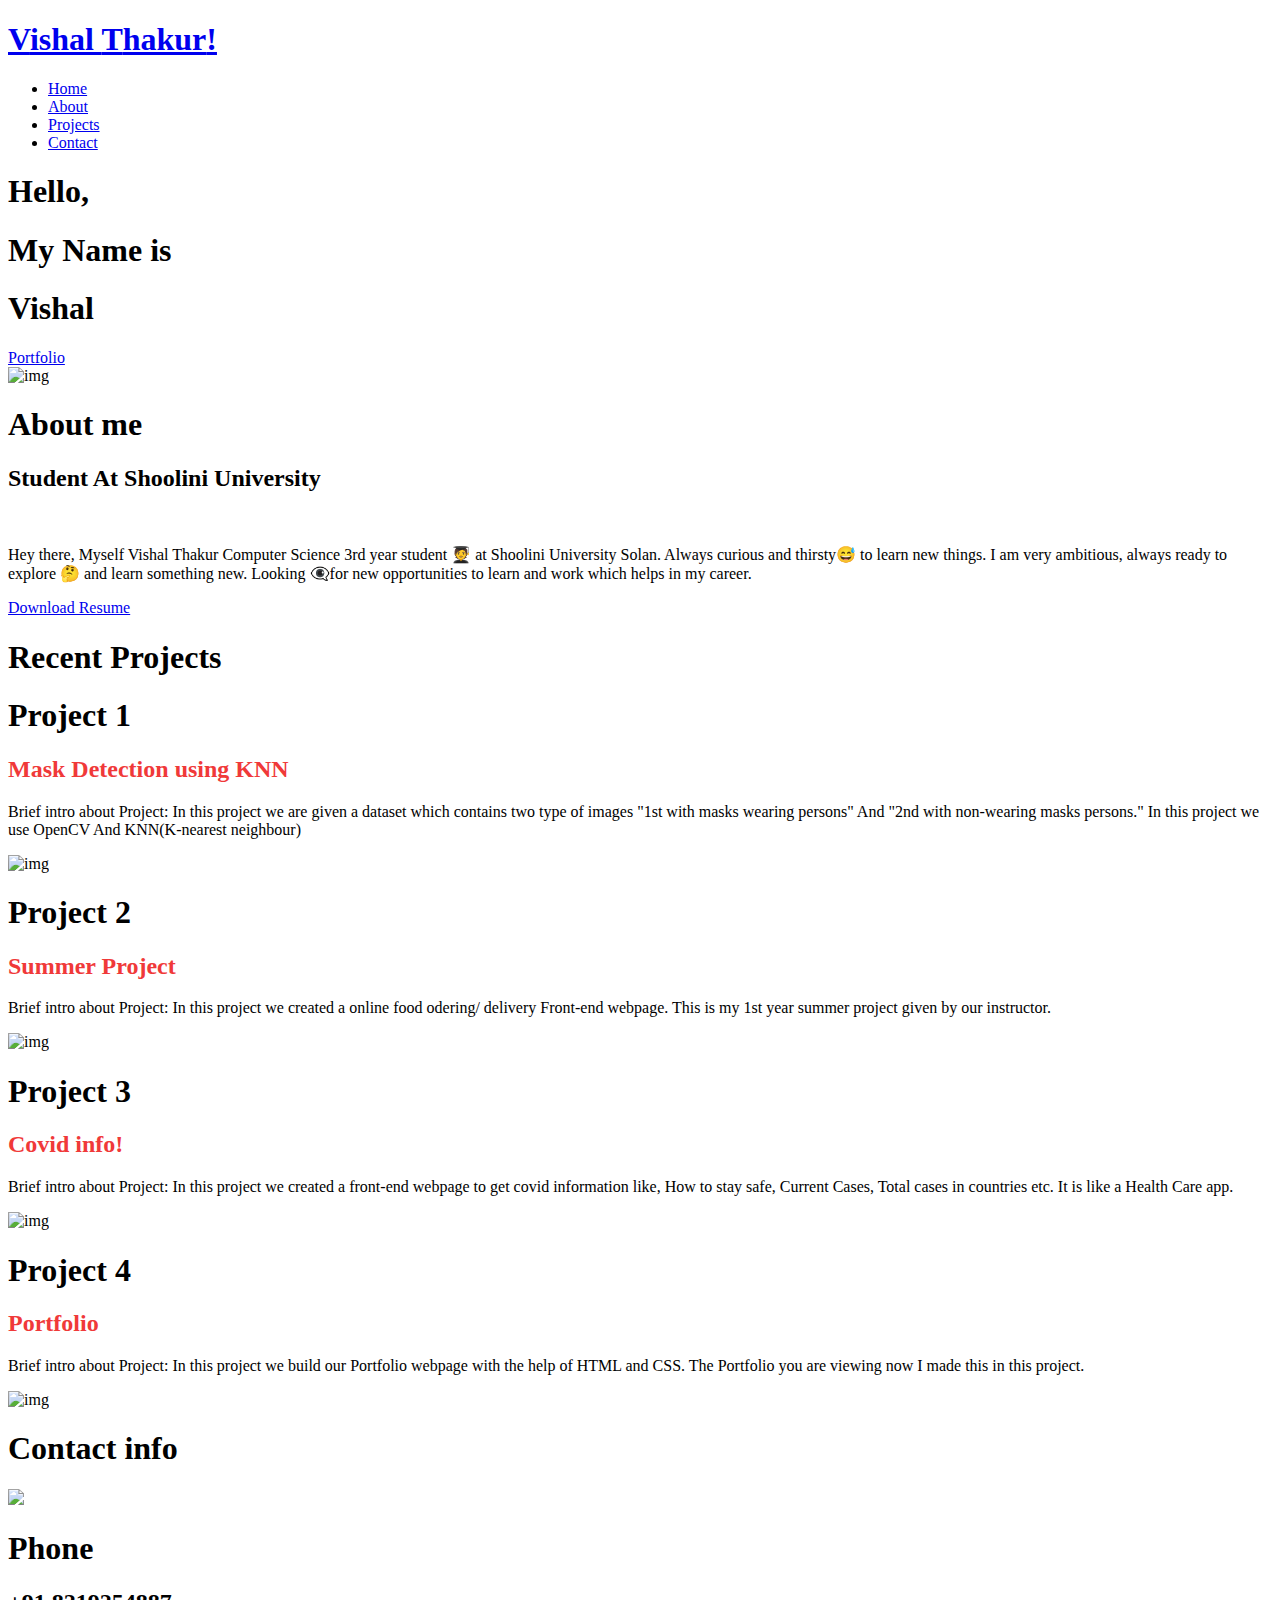
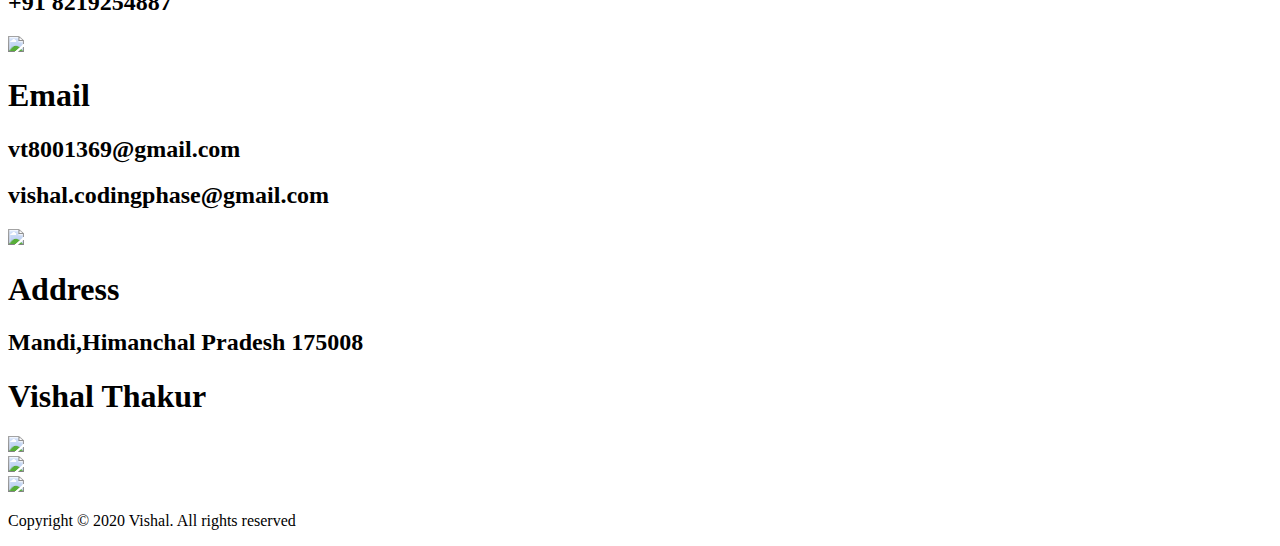
==== index.html @ 070b2b46 "Merge branch 'master' of https://github.com/Coding-Phase/vishalportfolio.github.io" ====
<!DOCTYPE html>
<html lang="en">

<head>
  <meta charset="UTF-8">
  <meta http-equiv="X-UA-Compatible" content="IE=edge">
  <meta name="viewport" content="width=device-width, initial-scale=1.0">
  <link rel="stylesheet" href="style.css">
  <link href="https://fonts.googleapis.com/css2?family=Ubuntu&display=swap" rel="stylesheet">
  <title>Vishal Thakur Portfolio</title>
</head>

<body>
  <!-- Header -->
  <section id="header">
    <div class="header container">
      <div class="nav-bar">
        <div class="brand">
          <a href="#hero">
            <h1><span>V</str></span>ishal <span>T</span>hakur<span>!</span></h1>
          </a>
        </div>
        <div class="nav-list">
          <div class="hamburger">
            <div class="bar"></div>
          </div>
          <ul>
            <li><a href="#hero" data-after="Home">Home</a></li>
            <li><a href="#about" data-after="About">About</a></li>
            <li><a href="#projects" data-after="Projects">Projects</a></li>
            <li><a href="#contact" data-after="Contact">Contact</a></li>
          </ul>
        </div>
      </div>
    </div>
  </section>
  <!-- End Header -->


  <!-- Hero Section  -->
  <section id="hero">
    <div class="hero container">
      <div>
        <h1>Hello, <span></span></h1>
        <h1>My Name is <span></span></h1>
        <h1>Vishal <span></span></h1>
        <a href="#projects" type="button" class="cta">Portfolio</a>
      </div>
    </div>
  </section>
  <!-- End Hero Section  -->






  <!-- About Section -->
  <section id="about">
    <div class="about container">
      <div class="col-left">
        <div class="about-img">
          <img src="./img/img2.png" alt="img">
        </div>
      </div>
      <div class="col-right">
        <h1 class="section-title">About <span>me</span></h1>
        <h2>Student At Shoolini University</h2> <br>
        <p>Hey there, Myself Vishal Thakur Computer Science 3rd year student 🧑‍🎓 at Shoolini University Solan.
          Always curious and thirsty😅 to learn new things. I am very ambitious, always ready to explore 🤔 and learn
          something new. Looking 👁‍🗨for new opportunities to learn and work which helps in my career.</p>
        <a href="https://drive.google.com/file/d/1RIa4-O0aVvFuxCuOr2UwtifvU2KrMNpk/view?usp=sharing"
          class="cta">Download Resume</a>
      </div>
    </div>
  </section>
  <!-- End About Section -->


  <!-- Projects Section -->
  <section id="projects">
    <div class="projects container">
      <div class="projects-header">
        <h1 class="section-title">Recent <span>Projects</span></h1>
      </div>
      <div class="all-projects">
        <div class="project-item">
          <div class="project-info">
            <h1>Project 1</h1>
            <h2 style="color: rgb(240, 57, 57);"> <b>Mask Detection using KNN </b> </h2>
            <p>Brief intro about Project: In this project we are given a dataset which contains two type of images "1st
              with masks wearing persons" And "2nd with non-wearing masks persons." In this project we use OpenCV
              And KNN(K-nearest neighbour)
            </p>
          </div>
          <div class="project-img">
            <img src="./img/img-1.png" alt="img">
          </div>
        </div>
        <div class="project-item">
          <div class="project-info">
            <h1>Project 2</h1>
            <h2 style="color: rgb(240, 57, 57);"> <b>Summer Project</b> </h2>
            <p>Brief intro about Project: In this project we created a online food odering/ delivery Front-end webpage.
              This is my 1st year summer project given by our instructor.</p>
          </div>
          <div class="project-img">
            <img src="./img/img-1.png" alt="img">
          </div>
        </div>
        <div class="project-item">
          <div class="project-info">
            <h1>Project 3</h1>
            <h2 style="color: rgb(240, 57, 57);"> <b> Covid info!</b></h2>
            <p>Brief intro about Project: In this project we created a front-end webpage to get covid information like,
              How to stay safe, Current Cases, Total cases in countries etc. It is like a Health Care app.</p>
          </div>
          <div class="project-img">
            <img src="./img/img-1.png" alt="img">
          </div>
        </div>
        <div class="project-item">
          <div class="project-info">
            <h1>Project 4</h1>
            <h2 style="color: rgb(240, 57, 57);"> <b> Portfolio</b></h2>
            <p>Brief intro about Project: In this project we build our Portfolio webpage with the help of HTML and CSS.
              The Portfolio you are viewing now I made this in this project.
            </p>
          </div>
          <div class="project-img">
            <img src="./img/img-1.png" alt="img">
          </div>
        </div>
        <!-- <div class="project-item">
          <div class="project-info">
            <h1>Project 5</h1>
            <h2 style="color: rgb(240, 57, 57);"> <b> Lorem, ipsum dolor.</b></h2>
            <p>Lorem ipsum dolor sit amet consectetur adipisicing elit. Id, unde?</p>
          </div>
          <div class="project-img">
            <img src="./img/img-1.png" alt="img">
          </div>
        </div> -->
      </div>
    </div>
  </section>
  <!-- End Projects Section -->


  <!-- Contact Section -->
  <section id="contact">
    <div class="contact container">
      <div>
        <h1 class="section-title">Contact <span>info</span></h1>
      </div>
      <div class="contact-items">
        <div class="contact-item">
          <div class="icon"><img src="https://img.icons8.com/bubbles/100/000000/phone.png" /></div>
          <div class="contact-info">
            <h1>Phone</h1>
            <h2>+91 8219254887</h2>
            <!-- <h2>+1 234 123 1234</h2> -->
          </div>
        </div>
        <div class="contact-item">
          <div class="icon"><img src="https://img.icons8.com/bubbles/100/000000/new-post.png" /></div>
          <div class="contact-info">
            <h1>Email</h1>
            <h2>vt8001369@gmail.com</h2>
            <h2>vishal.codingphase@gmail.com</h2>
          </div>
        </div>
        <div class="contact-item">
          <div class="icon"><img src="https://img.icons8.com/bubbles/100/000000/map-marker.png" /></div>
          <div class="contact-info">
            <h1>Address</h1>
            <h2>Mandi,Himanchal Pradesh 175008</h2>
          </div>
        </div>
      </div>
    </div>
  </section>
  <!-- End Contact Section -->

  <!-- Footer -->
  <section id="footer">
    <div class="footer container">
      <div class="brand">
        <h1><span>V</span>ishal <span>T</span>hakur</h1>
      </div>

      <div class="social-icon">
        <div class="social-item">
          <a href="https://github.com/Coding-Phase" target="_blank"><img
              src="https://img.icons8.com/bubbles/100/000000/github.png" /></a>
        </div>
        <div class="social-item">
          <a href="https://www.instagram.com/__vishalthakur__" target="_blank"><img
              src="https://img.icons8.com/bubbles/100/000000/instagram-new.png" /></a>
        </div>
        <div class="social-item">
          <a href="https://www.linkedin.com/in/vishalthakur8a8" target="_blank"><img
              src="https://img.icons8.com/bubbles/100/000000/linkedin.png" /></a>
        </div>

      </div>
      <p>Copyright © 2020 Vishal. All rights reserved</p>
    </div>
  </section>
  <!-- End Footer -->
  <script src="./app.js"></script>
</body>

</html>
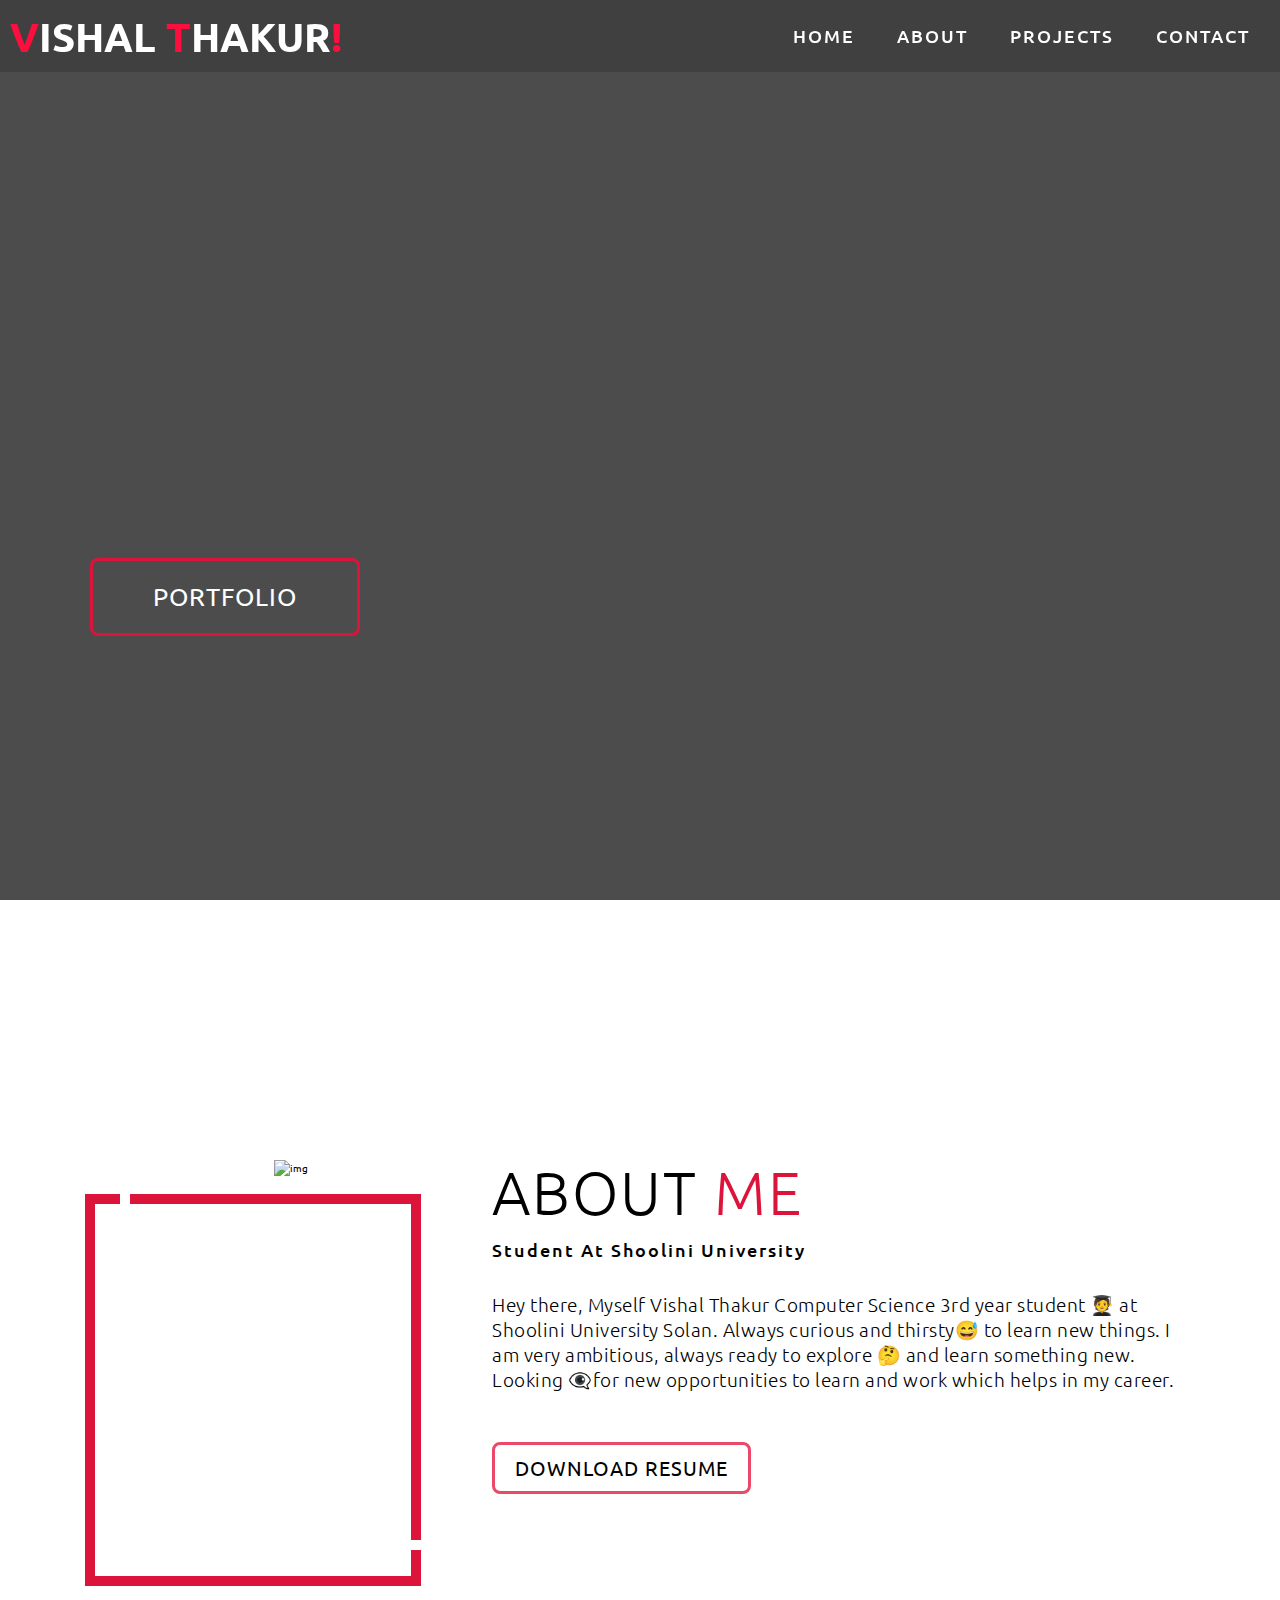
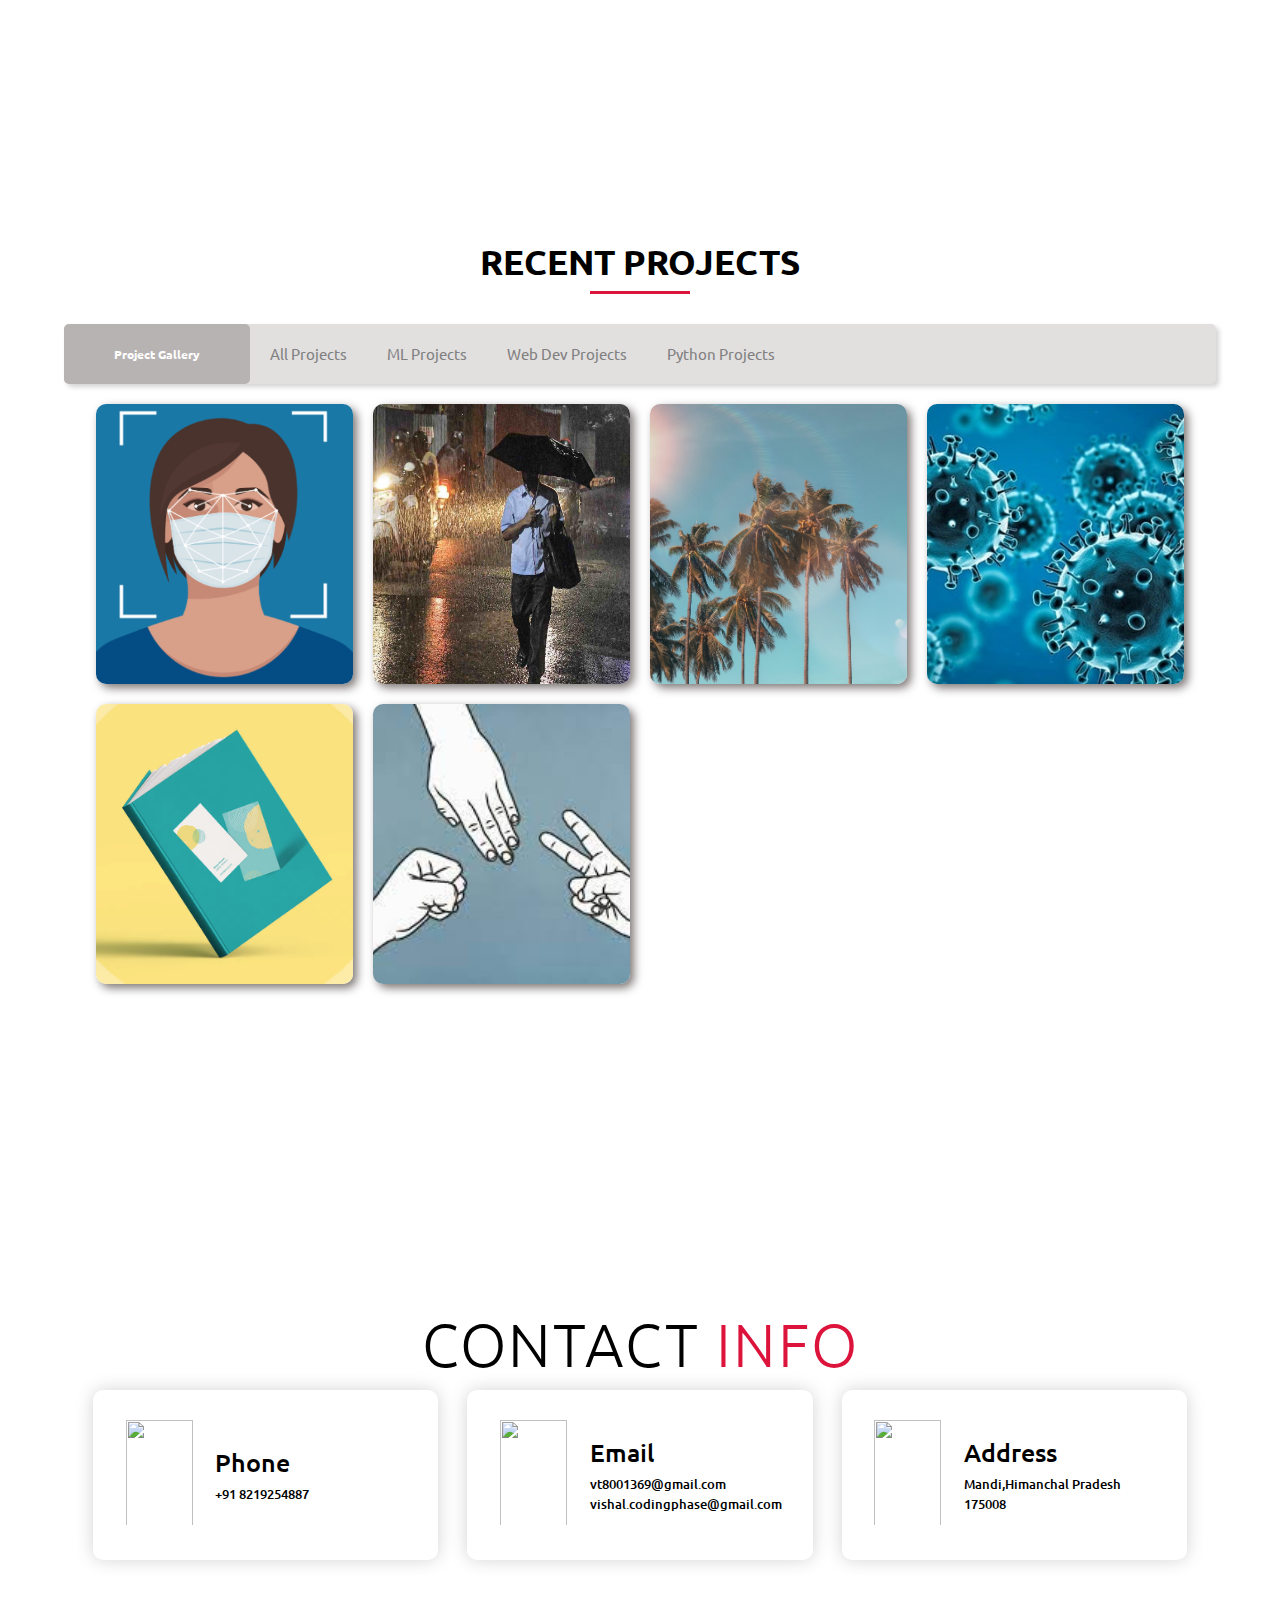
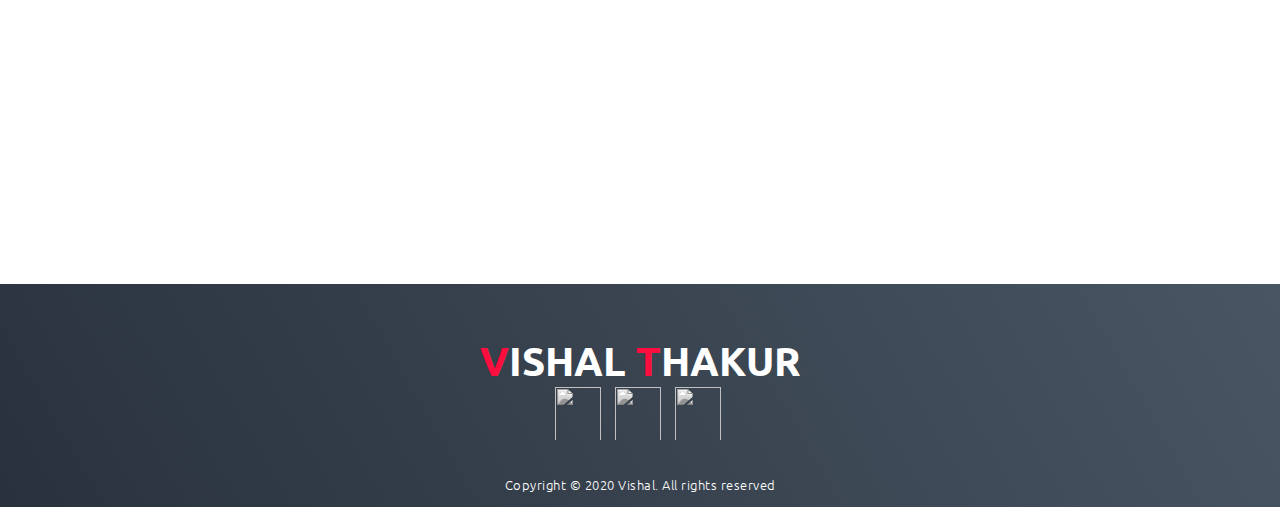
==== commit 92117d6c: "New items added" ====
--- a/index.html
+++ b/index.html
@@ -79,71 +79,83 @@
 
   <!-- Projects Section -->
   <section id="projects">
-    <div class="projects container">
-      <div class="projects-header">
-        <h1 class="section-title">Recent <span>Projects</span></h1>
-      </div>
-      <div class="all-projects">
-        <div class="project-item">
-          <div class="project-info">
-            <h1>Project 1</h1>
-            <h2 style="color: rgb(240, 57, 57);"> <b>Mask Detection using KNN </b> </h2>
-            <p>Brief intro about Project: In this project we are given a dataset which contains two type of images "1st
-              with masks wearing persons" And "2nd with non-wearing masks persons." In this project we use OpenCV
-              And KNN(K-nearest neighbour)
-            </p>
-          </div>
-          <div class="project-img">
-            <img src="./img/img-1.png" alt="img">
-          </div>
-        </div>
-        <div class="project-item">
-          <div class="project-info">
-            <h1>Project 2</h1>
-            <h2 style="color: rgb(240, 57, 57);"> <b>Summer Project</b> </h2>
-            <p>Brief intro about Project: In this project we created a online food odering/ delivery Front-end webpage.
-              This is my 1st year summer project given by our instructor.</p>
-          </div>
-          <div class="project-img">
-            <img src="./img/img-1.png" alt="img">
-          </div>
-        </div>
-        <div class="project-item">
-          <div class="project-info">
-            <h1>Project 3</h1>
-            <h2 style="color: rgb(240, 57, 57);"> <b> Covid info!</b></h2>
-            <p>Brief intro about Project: In this project we created a front-end webpage to get covid information like,
-              How to stay safe, Current Cases, Total cases in countries etc. It is like a Health Care app.</p>
-          </div>
-          <div class="project-img">
-            <img src="./img/img-1.png" alt="img">
-          </div>
-        </div>
-        <div class="project-item">
-          <div class="project-info">
-            <h1>Project 4</h1>
-            <h2 style="color: rgb(240, 57, 57);"> <b> Portfolio</b></h2>
-            <p>Brief intro about Project: In this project we build our Portfolio webpage with the help of HTML and CSS.
-              The Portfolio you are viewing now I made this in this project.
-            </p>
-          </div>
-          <div class="project-img">
-            <img src="./img/img-1.png" alt="img">
-          </div>
-        </div>
-        <!-- <div class="project-item">
-          <div class="project-info">
-            <h1>Project 5</h1>
-            <h2 style="color: rgb(240, 57, 57);"> <b> Lorem, ipsum dolor.</b></h2>
-            <p>Lorem ipsum dolor sit amet consectetur adipisicing elit. Id, unde?</p>
-          </div>
-          <div class="project-img">
-            <img src="./img/img-1.png" alt="img">
-          </div>
-        </div> -->
-      </div>
-    </div>
-  </section>
+    <input type="radio" name="photos" id="check1" checked>
+    <input type="radio" name="photos" id="check2">
+    <input type="radio" name="photos" id="check3">
+    <input type="radio" name="photos" id="check4">
+
+    <div class="img_gallery">
+      <h4><strong>RECENT PROJECTS</strong></h4>
+      <div class="top-content">
+        <h3>Project Gallery</h3>
+        <label for="check1">All Projects</label>
+        <label for="check2">ML Projects</label>
+        <label for="check3">Web Dev Projects</label>
+        <label for="check4">Python Projects</label>
+      </div>
+
+      <div class="gallery">
+        <div class="pic ml">
+          <img src="/img/mask.jpg" alt="Mask image">
+          <div class="img_text">
+            <a href="/project/mask.html">
+              <p class="txt">Mask Detection Project</p>
+            </a>
+          </div>
+        </div>
+
+        <div class="pic ml">
+          <img src="/img/rain.jpg" alt="Rain image">
+          <div class="img_text">
+            <a href="/project/rain.html">
+              <p class="txt">Rain Detection Project</p>
+            </a>
+          </div>
+        </div>
+
+        <div class="pic web">
+          <img src="/img/summer.jpg" alt="Summer image">
+          <div class="img_text">
+            <a href="/project/sum.html">
+              <p class="txt">Summer Project WebPage</p>
+            </a>
+          </div>
+        </div>
+
+        <div class="pic web">
+          <img src="/img/covid.jpg" alt="Covid image">
+          <div class="img_text">
+            <a href="/project/covid.html">
+              <p class="txt">Covid Information WebPage</p>
+            </a>
+          </div>
+        </div>
+
+        <div class="pic web">
+          <img src="/img/portfolio.jpg" alt="Book image">
+          <div class="img_text">
+            <a href="/project/portfolio.html">
+              <p class="txt">Portfolio Project</p>
+            </a>
+          </div>
+        </div>
+
+        <div class="pic python">
+          <img src="/img/rps.jpg" alt="rock,paper and scissor image">
+          <div class="img_text">
+            <a href="/project/tik.html">
+              <p class="txt">Rock, Paper & Scissor</p>
+            </a>
+          </div>
+        </div>
+
+      </div>
+
+
+    </div>
+
+  </section>
+
   <!-- End Projects Section -->
 
 
@@ -211,4 +223,4 @@
   <script src="./app.js"></script>
 </body>
 
-</html>
+</html>--- a/style.css
+++ b/style.css
@@ -0,0 +1,773 @@
+/* @import 'https://fonts.googleapis.com/css?family=Montserrat:300, 400, 700&display=swap'; */
+
+* {
+	padding: 0;
+	margin: 0;
+	box-sizing: border-box;
+}
+html {
+	font-size: 10px;
+	/* font-family: 'Montserrat', sans-serif; */
+	font-family: 'Ubuntu', sans-serif;
+	scroll-behavior: smooth;
+}
+a {
+	text-decoration: none;                              
+}
+.container {
+	min-height: 100vh;
+	width: 100%;
+	display: flex;
+	align-items: center;
+	justify-content: center;
+}
+img {
+    height: 105%;
+    width: 96%;
+	object-fit: cover;
+}
+p {
+	color: black;
+	font-size: 19px;
+	margin-top: 5px;
+	line-height: 2.5rem;
+	font-weight: 300;
+	letter-spacing: 0.05rem;
+}
+.section-title {
+	font-size: 4rem;
+	font-weight: 300;
+	color: black;
+	margin-bottom: 10px;
+	text-transform: uppercase;
+	letter-spacing: 0.2rem;
+	text-align: center;
+}
+.section-title span {
+	color: crimson;
+}
+
+.cta {
+	display: inline-block;
+	padding: 10px 30px;
+	color: white;
+	background-color: transparent;
+	border: 3px solid crimson;
+	border-radius: 8px;
+	font-size: 2rem;
+	text-transform: uppercase;
+	letter-spacing: 0.1rem;
+	margin-top: 30px;
+	transition: 0.3s ease;
+	transition-property: background-color, color;
+}
+.cta:hover {
+	color: white;
+	background-color: crimson;
+}
+.brand h1 {
+	font-size: 40px;
+	text-transform: uppercase;
+	color: white;
+	cursor:text;
+}
+.brand h1 span {
+	color: rgb(252, 15, 62);
+}
+
+
+
+/* Header section */
+#header {
+	position: fixed;
+	z-index: 1000;
+	left: 0;
+	top: 0;
+	width: 100vw;
+	height: auto;
+}
+#header .header {
+	min-height: 8vh;
+	background-color: rgba(31, 30, 30, 0.24);
+	transition: 0.3s ease background-color;
+}
+#header .nav-bar {
+	display: flex;
+	align-items: center;
+	justify-content: space-between;
+	width: 100%;
+	height: 100%;
+	max-width: 1300px;
+	padding: 0 10px;
+}
+#header .nav-list ul {
+	list-style: none;
+	position: absolute;
+	background-color: rgb(31, 30, 30);
+	width: 100vw;
+	height: 100vh;
+	left: 100%;
+	top: 0;
+	display: flex;
+	flex-direction: column;
+	justify-content: center;
+	align-items: center;
+	z-index: 1;
+	overflow-x: hidden;
+	transition: 0.5s ease left;
+}
+#header .nav-list ul.active {
+	left: 0%;
+}
+#header .nav-list ul a {
+	font-size: 2.5rem;
+	font-weight: 500;
+	letter-spacing: 0.2rem;
+	text-decoration: none;
+	color: white;
+	text-transform: uppercase;
+	padding: 20px;
+	display: block;
+}
+#header .nav-list ul a::after {
+	content: attr(data-after);
+	position: absolute;
+	top: 50%;
+	left: 50%;
+	transform: translate(-50%, -50%) scale(0);
+	color: rgba(240, 248, 255, 0.021);
+	font-size: 13rem;
+	letter-spacing: 50px;
+	z-index: -1;
+	transition: 0.3s ease letter-spacing;
+}
+#header .nav-list ul li:hover a::after {
+	transform: translate(-50%, -50%) scale(1);
+	letter-spacing: initial;
+}
+#header .nav-list ul li:hover a {
+	color: rgb(20, 220, 220);
+	font-size: 25px;
+}
+#header .hamburger {
+	height: 60px;
+	width: 60px;
+	display: inline-block;
+	border: 3px solid white;
+	border-radius: 50%;
+	position: relative;
+	display: flex;
+	align-items: center;
+	justify-content: center;
+	z-index: 100;
+	cursor: pointer;
+	transform: scale(0.8);
+	margin-right: 20px;
+}
+#header .hamburger:after {
+	position: absolute;
+	content: '';
+	height: 100%;
+	width: 100%;
+	border-radius: 50%;
+	border: 3px solid white;
+	animation: hamburger_puls 1s ease infinite;
+}
+#header .hamburger .bar {
+	height: 2px;
+	width: 30px;
+	position: relative;
+	background-color: white;
+	z-index: -1;
+}
+#header .hamburger .bar::after,
+#header .hamburger .bar::before {
+	content: '';
+	position: absolute;
+	height: 100%;
+	width: 100%;
+	left: 0;
+	background-color: white;
+	transition: 0.3s ease;
+	transition-property: top, bottom;
+}
+#header .hamburger .bar::after {
+	top: 8px;
+}
+#header .hamburger .bar::before {
+	bottom: 8px;
+}
+#header .hamburger.active .bar::before {
+	bottom: 0;
+}
+#header .hamburger.active .bar::after {
+	top: 0;
+}
+/* End Header section */
+
+/* Hero Section */
+#hero {
+	background-image: url(./img/hero-bg.png);
+	background-size: cover;
+	background-position: top center;
+	position: relative;
+	z-index: 1;
+}
+#hero::after {
+	content: '';
+	position: absolute;
+	left: 0;
+	top: 0;
+	height: 100%;
+	width: 100%;
+	background-color: black;
+	opacity: 0.7;
+	z-index: -1;
+}
+#hero .hero {
+	max-width: 1200px;
+	margin: 0 auto;
+	padding: 0 50px;
+	justify-content: flex-start;
+}
+
+
+#hero h1 {
+	display: block;
+	width: fit-content;
+	font-size: 4rem;
+	position: relative;
+	color: transparent;
+	animation: text_reveal 0.5s ease forwards;
+	animation-delay: 1s;
+}
+#hero h1:nth-child(1) {
+	animation-delay: 1s;
+}
+#hero h1:nth-child(2) {
+	animation-delay: 2s;
+}
+#hero h1:nth-child(3) {
+	animation: text_reveal_name 0.5s ease forwards;
+	animation-delay: 3s;
+}
+#hero h1 span {
+	position: absolute;
+	top: 0;
+	left: 0;
+	height: 100%;
+	width: 0;
+	background-color: crimson;
+	animation: text_reveal_box 1s ease;
+	animation-delay: 0.5s;
+}
+#hero h1:nth-child(1) span {
+	animation-delay: 0.5s;
+}
+#hero h1:nth-child(2) span {
+	animation-delay: 1.5s;
+}
+#hero h1:nth-child(3) span {
+	animation-delay: 2.5s;
+}
+
+
+/* End Hero Section */
+
+
+
+/* Projects section */
+input{
+	display: none;
+}
+
+
+.img_gallery{
+	width: 100%;
+	text-align: center;
+}
+h4{
+	font-weight: normal;
+	font-size: 35px;
+	position: relative;
+	margin: 40px 0;
+}
+
+h4::before{
+	content: '';
+	position: absolute;
+	width: 100px;
+	height: 3px;
+	background-color: crimson;
+	bottom: -10px;
+	left: 50%;
+	transform: translate(-50%);
+	animation: animate 4s linear infinite;
+}
+@keyframes animate{
+	0%{
+		width: 100px;
+	}
+	50%{
+		width: 200px
+	}
+	100%{
+		width: 100px;
+	}
+}
+
+.top-content{
+	background-color: rgb(226, 223, 223);
+	width: 90%;
+	margin: 0 auto 20px auto;
+	height: 60px;
+	display: flex;
+	align-items: center;
+	border-radius: 5px;
+	box-shadow: 3px 3px 5px lightgray;
+}
+
+h3{
+	height: 100%;
+	background-color: rgb(184, 179, 179);
+	line-height: 60px;
+	padding: 0 50px;
+	color: white;
+	border-radius: 5px;
+}
+
+label{
+	display: inline-block;
+	height: 100%;
+	margin: 0 20px;
+	line-height: 60px;
+	font-size: 1.5rem;
+	cursor: pointer;
+	color: gray;
+	transition: color .5s;
+}
+
+label:hover{
+	color: rgb(15, 15, 15);
+}
+
+.gallery{
+	width: 85%;
+	margin: auto;
+	display: grid;
+	grid-template-columns: repeat(4, 1fr);
+	grid-gap: 2rem;
+}
+
+.pic{
+	position: relative;
+	height: 28rem;
+	border-radius: 10px;
+	box-shadow: 4px 4px 10px rgb(126, 119, 119);
+	cursor: pointer;
+	transition: .5s;
+}
+.pic img{
+	width: 100%;
+	height: 100%;
+	border-radius: 10px;
+	transition: .5s;
+}
+
+ 
+
+.txt{
+	color: white;
+	font-family:'Quicksand', sans-serif;
+	font-weight: bold;
+}
+.img_text{
+	position: absolute;
+	top: 0;
+	left: 0;
+	width: 100%;
+	height: 100%;
+	background-color: rgba(0, 0, 0, 0.5);
+	display: flex;
+	flex-direction: column;
+	align-items: center;
+	justify-content: center;
+	opacity: 0;
+	transition: .5s;
+}
+.img_text:hover{
+	opacity: 1;
+}
+
+#check1:checked ~ .img_gallery .gallery .pic{
+	opacity: 1;
+	transform: scale(1);
+	position: relative;
+	transition: .5s;
+}
+
+#check2:checked ~ .img_gallery .gallery .ml{
+	transform: scale(1);
+	opacity: 1;
+	position: relative;
+	
+}
+
+#check2:checked ~ .img_gallery .gallery .web,
+#check2:checked ~ .img_gallery .gallery .python{
+	opacity: 0;
+	transform: scale(0);
+	position: absolute;
+	transition: 0s;
+}
+
+
+#check3:checked ~ .img_gallery .gallery .web{
+	transform: scale(1);
+	opacity: 1;
+	position: relative;
+	
+}
+
+#check3:checked ~ .img_gallery .gallery .ml,
+#check3:checked ~ .img_gallery .gallery .python{
+	opacity: 0;
+	transform: scale(0);
+	position: absolute;
+	transition: 0s;
+}
+
+
+#check4:checked ~ .img_gallery .gallery .python{
+	transform: scale(1);
+	opacity: 1;
+	position: relative;
+	
+}
+
+#check4:checked ~ .img_gallery .gallery .ml,
+#check4:checked ~ .img_gallery .gallery .web{
+	opacity: 0;
+	transform: scale(0);
+	position: absolute;
+	transition: 0s;
+}
+
+
+@media only screen and (max-width: 821px){
+	.top-content{
+		display: none;
+	}
+
+	.gallery{
+		display: flex;
+		flex-direction: column;
+		width: 70%;
+	}
+}
+/* End Projects section */
+
+/* About Section */
+#about .about {
+	flex-direction: column-reverse;
+	text-align: center;
+	max-width: 1200px;
+	margin: 0 auto;
+	padding: 100px 20px;
+}
+#about .col-left {
+	width: 250px;
+	height: 360px;
+}
+#about .col-right {
+	width: 100%;
+}
+#about .col-right h2 {
+	font-size: 1.8rem;
+	font-weight: 500;
+	letter-spacing: 0.2rem;
+	margin-bottom: 10px;
+}
+#about .col-right p {
+	margin-bottom: 20px;
+}
+#about .col-right .cta {
+	color: black;
+	border:3px solid rgb(236, 72, 105);
+	/* border-radius: 4px; */
+	margin-bottom: 50px;
+	padding: 10px 20px;
+	font-size: 2rem;
+}
+#about .col-left .about-img {
+	height: 100%;
+	width: 100%;
+	position: relative;
+	border: 10px solid white;
+}                                                             
+#about .col-left .about-img::after {
+	content: '';
+	position: absolute;
+	left: -33px;
+	top: 19px;
+	height: 98%;
+	width: 98%;
+	border: 15px solid rgb(243, 24, 68);
+	z-index: -1;
+}
+/* End About Section */
+
+/* contact Section */
+#contact .contact {
+	flex-direction: column;
+	max-width: 1200px;
+	margin: 0 auto;
+	width: 90%;
+}
+#contact .contact-items {
+	/* max-width: 400px; */
+	width: 100%;
+}
+#contact .contact-item {
+	width: 80%;
+	padding: 20px;
+	text-align: center;
+	border-radius: 10px;
+	padding: 30px;
+	margin: 30px;
+	display: flex;
+	justify-content: center;
+	align-items: center;
+	flex-direction: column;
+	box-shadow: 0px 0px 18px 0 #0000002c;
+	transition: 0.3s ease box-shadow;
+}
+#contact .contact-item:hover {
+	box-shadow: 0px 0px 5px 0 #0000002c;
+}
+#contact .icon {
+	width: 70px;
+	margin: 0 auto;
+	margin-bottom: 10px;
+}
+#contact .contact-info h1 {
+	font-size: 2.5rem;
+	font-weight: 500;
+	margin-bottom: 5px;
+}
+#contact .contact-info h2 {
+	font-size: 1.3rem;
+	line-height: 2rem;
+	font-weight: 500;
+}
+/*End contact Section */
+
+/* Footer */
+#footer {
+	background-image: linear-gradient(60deg, #29323c 0%, #485563 100%);
+}
+#footer .footer {
+	min-height: 200px;
+	flex-direction: column;
+	padding-top: 50px;
+	padding-bottom: 10px;
+}
+#footer h2 {
+	color: white;
+	font-weight: 500;
+	font-size: 1.8rem;
+	letter-spacing: 0.1rem;
+	margin-top: 10px;
+	margin-bottom: 10px;
+}
+#footer .social-icon {
+	display: flex;
+	margin-bottom: 30px;
+}
+#footer .social-item {
+	height: 50px;
+	width: 50px;
+	margin: 0 5px;
+}
+#footer .social-item img {
+	filter: grayscale(1);
+	transition: 0.3s ease filter;
+}
+#footer .social-item:hover img {
+	filter: grayscale(0);
+}
+#footer p {
+	color: white;
+	font-size: 1.3rem;
+}
+/* End Footer */
+
+/* Keyframes */
+@keyframes hamburger_puls {
+	0% {
+		opacity: 1;
+		transform: scale(1);
+	}
+	100% {
+		opacity: 0;
+		transform: scale(1.4);
+	}
+}
+@keyframes text_reveal_box {
+	50% {
+		width: 100%;
+		left: 0;
+	}
+	100% {
+		width: 0;
+		left: 100%;
+	}
+}
+@keyframes text_reveal {
+	100% {
+		color: white;
+	}
+}
+@keyframes text_reveal_name {
+	100% {
+		color: crimson;
+		font-weight: 500;
+	}
+}
+/* End Keyframes */
+
+/* Media Query For Tablet */
+@media only screen and (min-width: 768px) {
+	.cta {
+		font-size: 2.5rem;
+		padding: 20px 60px;
+	}
+	h1.section-title {
+		font-size: 6rem;
+	}
+
+	/* Hero */
+	#hero h1 {
+		font-size: 7rem;
+	}
+	/* End Hero */
+
+	/* Services Section */
+	#services .service-bottom .service-item {
+		flex-basis: 45%;
+		margin: 2.5%;
+	}
+	/* End Services Section */
+
+	/* Project */
+	#projects .project-item {
+		flex-direction: row;
+	}
+	#projects .project-item:nth-child(even) {
+		flex-direction: row-reverse;
+	}
+	#projects .project-item {
+		height: 400px;
+		margin: 0;
+		width: 100%;
+		border-radius: 0;
+	}
+	#projects .all-projects .project-info {
+		height: 100%;
+	}
+	#projects .all-projects .project-img {
+		height: 100%;
+	}
+	/* End Project */
+
+	/* About */
+	#about .about {
+		flex-direction: row;
+	}
+	#about .col-left {
+		width: 600px;
+		height: 400px;
+		padding-left: 60px;
+	}
+	#about .about .col-left .about-img::after {
+		left: -45px;
+		top: 34px;
+		height: 98%;
+		width: 98%;
+		border: 10px solid crimson;
+	}
+	#about .col-right {
+		text-align: left;
+		padding: 30px;
+	}
+	#about .col-right h1 {
+		text-align: left;
+	}
+	/* End About */
+
+	/* contact  */
+	#contact .contact {
+		flex-direction: column;
+		padding: 100px 0;
+		align-items: center;
+		justify-content: center;
+		min-width: 20vh;
+	}
+	#contact .contact-items {
+		width: 100%;
+		display: flex;
+		flex-direction: row;
+		justify-content: space-evenly;
+		margin: 0;
+	}
+	#contact .contact-item {
+		width: 30%;
+		margin: 0;
+		flex-direction: row;
+	}
+	#contact .contact-item .icon {
+		height: 100px;
+		width: 100px;
+	}
+	#contact .contact-item .icon img {
+		object-fit: contain;
+	}
+	#contact .contact-item .contact-info {
+		width: 100%;
+		text-align: left;
+		padding-left: 20px;
+	}
+	/* End contact  */
+}
+/* End Media Query For Tablet */
+
+/* Media Query For Desktop */
+@media only screen and (min-width: 1200px) {
+	/* header */
+	#header .hamburger {
+		display: none;
+	}
+	#header .nav-list ul {
+		position: initial;
+		display: block;
+		height: auto;
+		width: fit-content;
+		background-color: transparent;
+	}
+	#header .nav-list ul li {
+		display: inline-block;
+	}
+	#header .nav-list ul li a {
+		font-size: 1.8rem;
+	}
+	#header .nav-list ul a:after {
+		display: none;
+	}
+	/* End header */
+
+	#services .service-bottom .service-item {
+		flex-basis: 22%;
+		margin: 1.5%;
+	}
+}
+/* End  Media Query For Desktop */
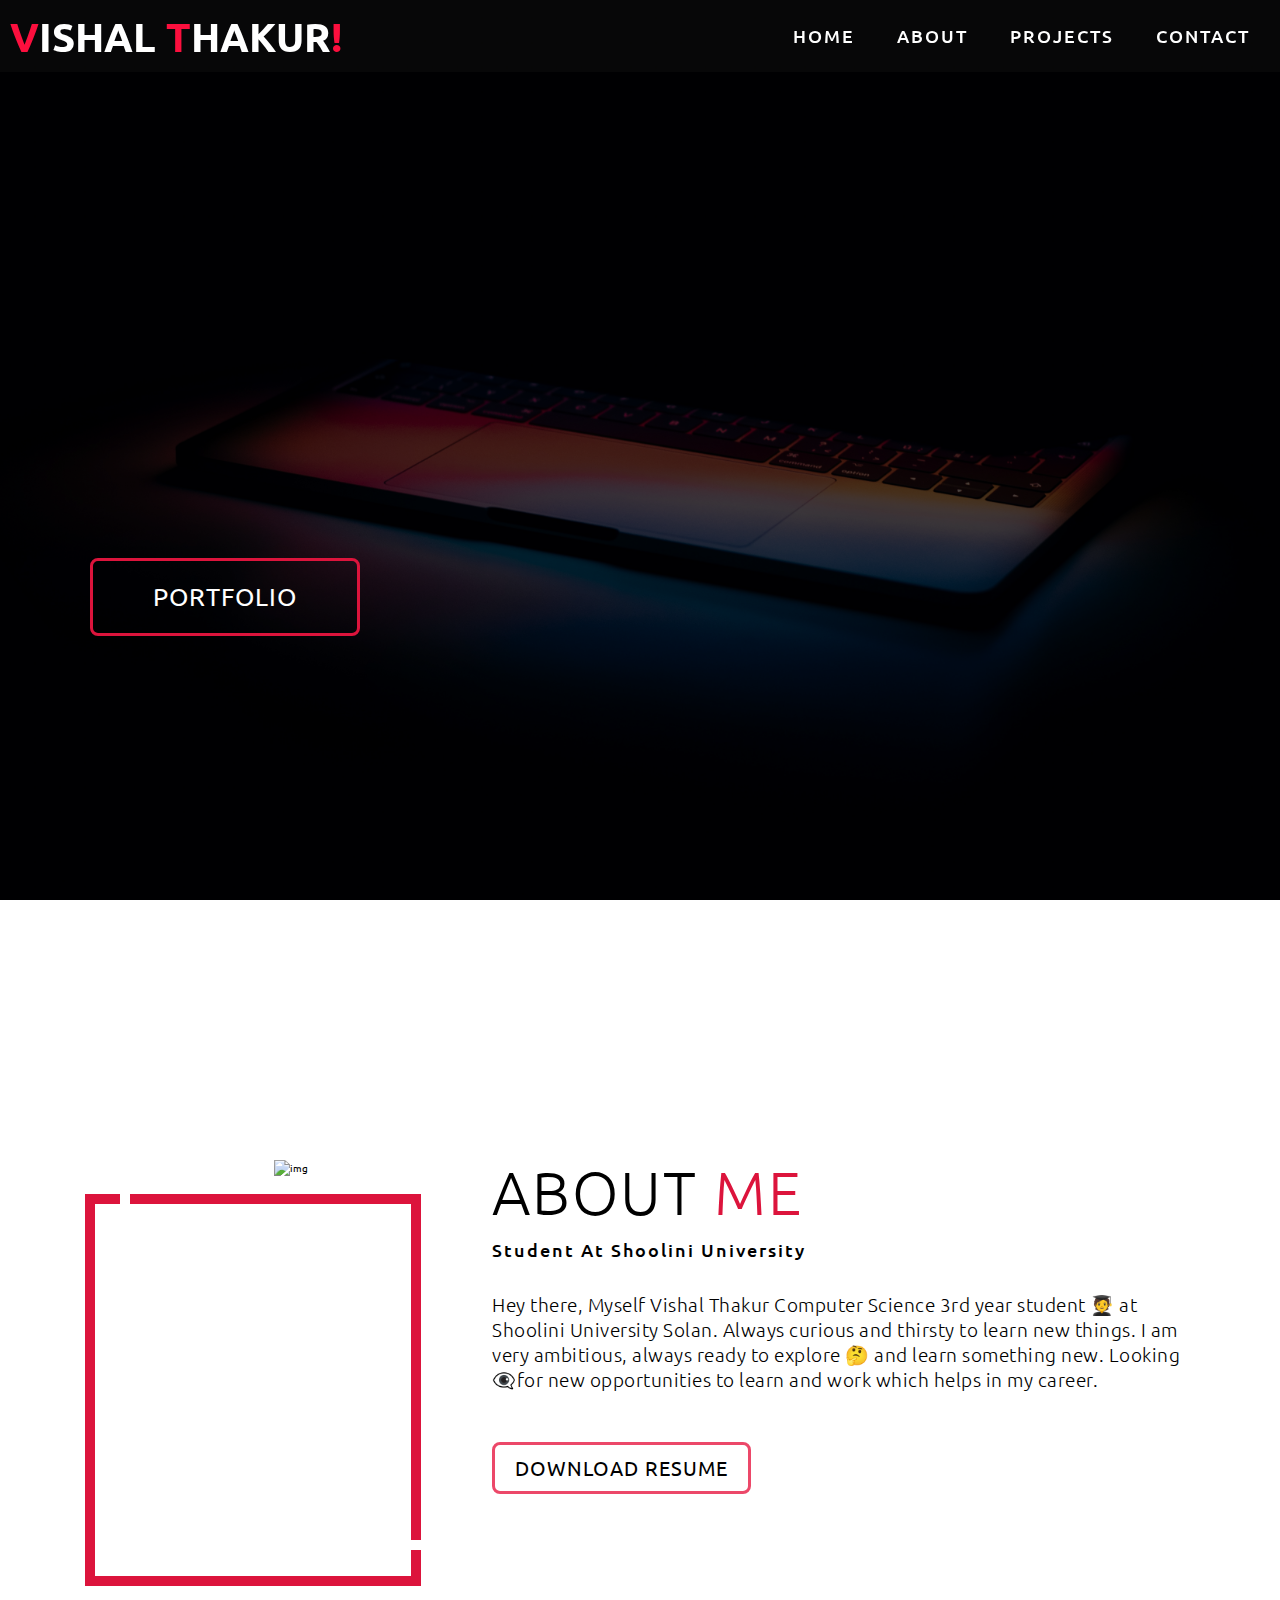
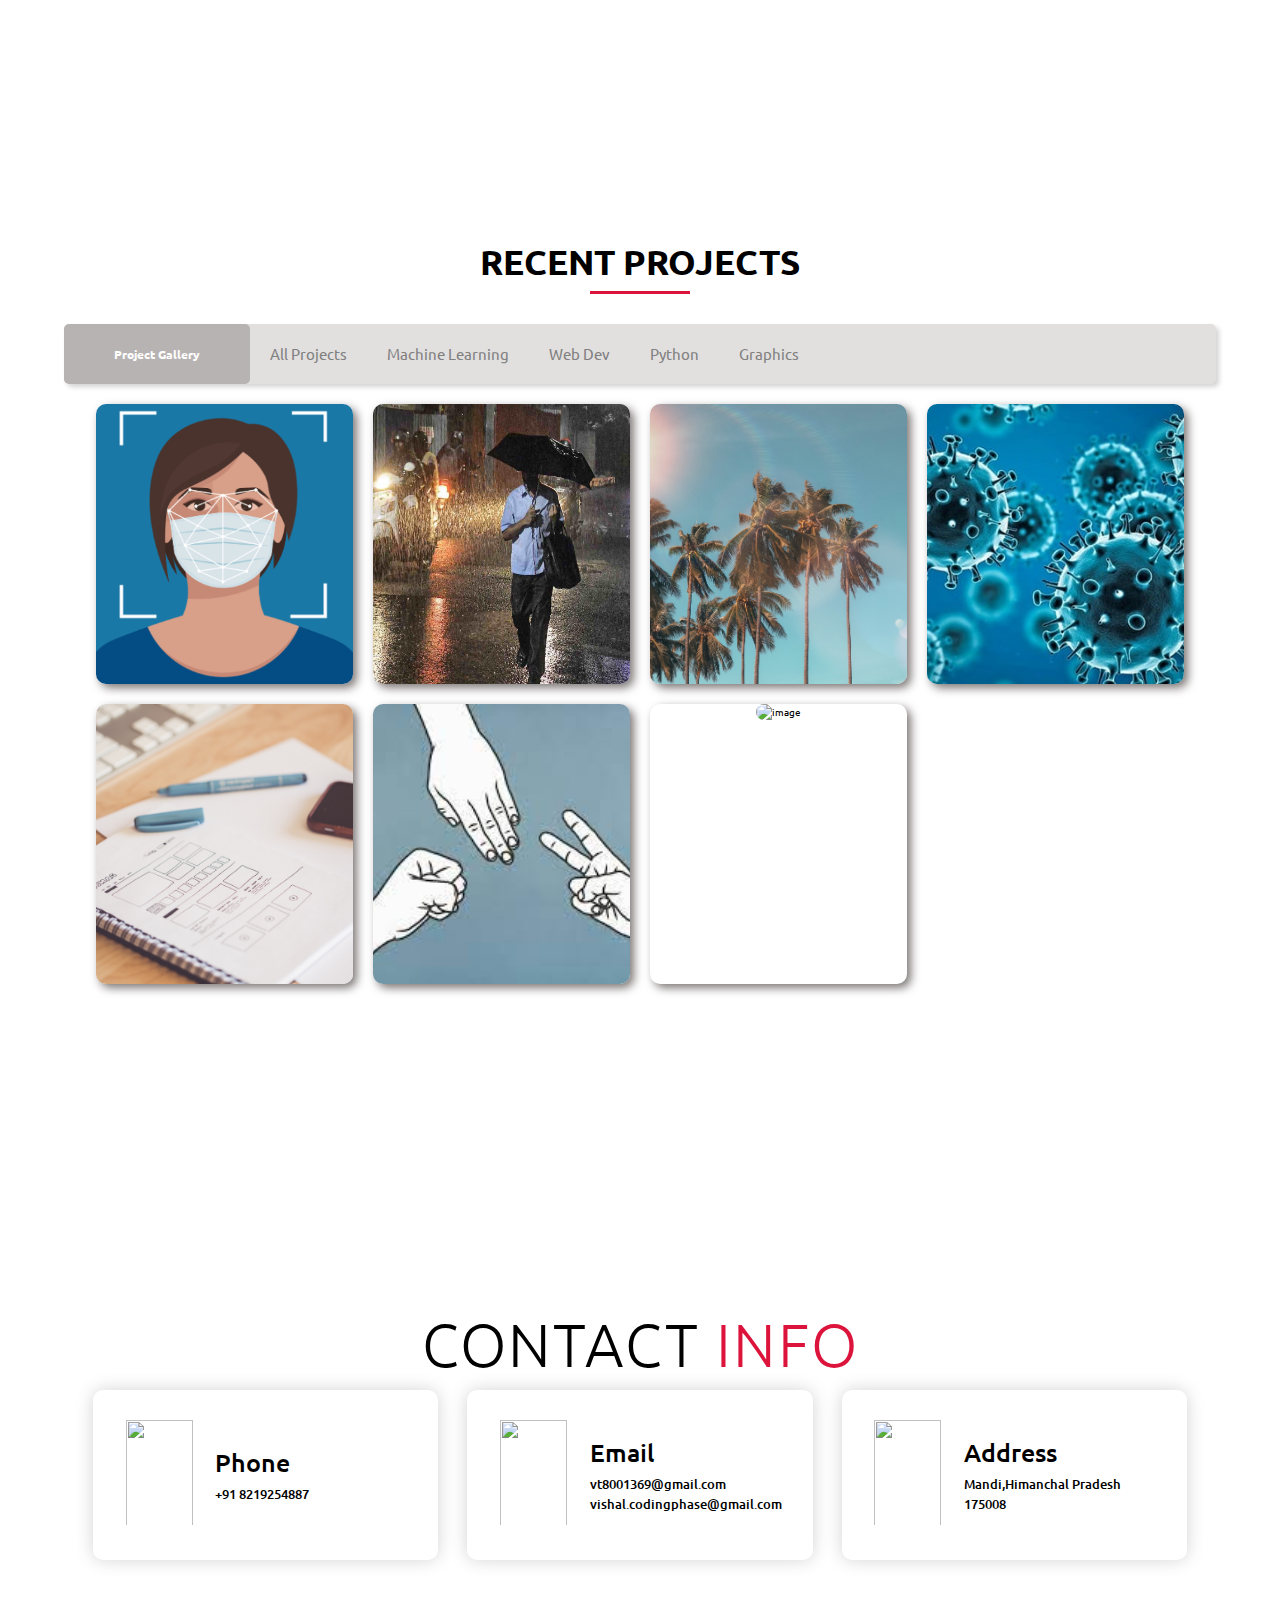
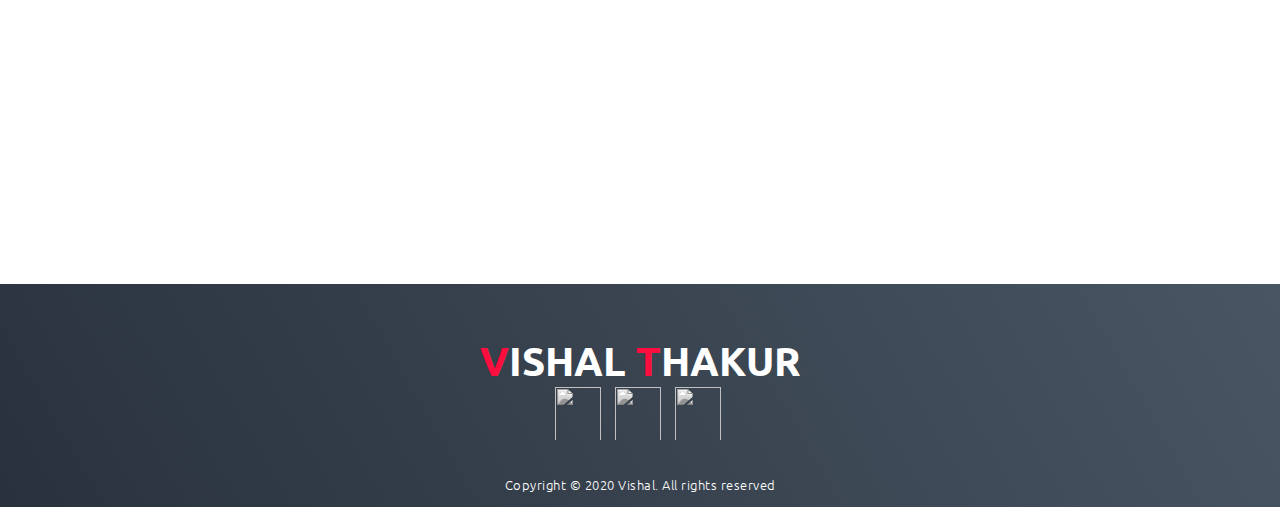
==== commit 8591a764: "Adding new pages." ====
--- a/index.html
+++ b/index.html
@@ -63,15 +63,16 @@
           <img src="./img/img2.png" alt="img">
         </div>
       </div>
-      <div class="col-right">
+      <class class="col-right">
         <h1 class="section-title">About <span>me</span></h1>
         <h2>Student At Shoolini University</h2> <br>
         <p>Hey there, Myself Vishal Thakur Computer Science 3rd year student 🧑‍🎓 at Shoolini University Solan.
-          Always curious and thirsty😅 to learn new things. I am very ambitious, always ready to explore 🤔 and learn
+          Always curious and thirsty to learn new things. I am very ambitious, always ready to explore 🤔 and learn
           something new. Looking 👁‍🗨for new opportunities to learn and work which helps in my career.</p>
-        <a href="https://drive.google.com/file/d/1RIa4-O0aVvFuxCuOr2UwtifvU2KrMNpk/view?usp=sharing"
+        <a href="https://drive.google.com/file/d/1VLEmgih7l76mAKUy0KK02ivG51AmRgBE/view?usp=sharing" target="none"
           class="cta">Download Resume</a>
-      </div>
+      </class>
+    </div>
     </div>
   </section>
   <!-- End About Section -->
@@ -83,23 +84,25 @@
     <input type="radio" name="photos" id="check2">
     <input type="radio" name="photos" id="check3">
     <input type="radio" name="photos" id="check4">
+    <input type="radio" name="photos" id="check5">
 
     <div class="img_gallery">
       <h4><strong>RECENT PROJECTS</strong></h4>
       <div class="top-content">
         <h3>Project Gallery</h3>
         <label for="check1">All Projects</label>
-        <label for="check2">ML Projects</label>
-        <label for="check3">Web Dev Projects</label>
-        <label for="check4">Python Projects</label>
+        <label for="check2">Machine Learning</label>
+        <label for="check3">Web Dev</label>
+        <label for="check4">Python</label>
+        <label for="check5">Graphics</label>
       </div>
 
       <div class="gallery">
         <div class="pic ml">
           <img src="/img/mask.jpg" alt="Mask image">
           <div class="img_text">
-            <a href="/project/mask.html">
-              <p class="txt">Mask Detection Project</p>
+            <a href="/Projects/ml projects/mask.html" target="none">
+              <p class="txt"><u> Mask Detection Project </u></p>
             </a>
           </div>
         </div>
@@ -107,8 +110,8 @@
         <div class="pic ml">
           <img src="/img/rain.jpg" alt="Rain image">
           <div class="img_text">
-            <a href="/project/rain.html">
-              <p class="txt">Rain Detection Project</p>
+            <a href="/Projects/ml projects/rain.html" target="none">
+              <p class="txt"><u> Rain Detection Project </u></p>
             </a>
           </div>
         </div>
@@ -116,8 +119,8 @@
         <div class="pic web">
           <img src="/img/summer.jpg" alt="Summer image">
           <div class="img_text">
-            <a href="/project/sum.html">
-              <p class="txt">Summer Project WebPage</p>
+            <a href="/Projects/web projects/summer.html" target="none">
+              <p class="txt"><u> Summer Project WebPage </u></p>
             </a>
           </div>
         </div>
@@ -125,8 +128,8 @@
         <div class="pic web">
           <img src="/img/covid.jpg" alt="Covid image">
           <div class="img_text">
-            <a href="/project/covid.html">
-              <p class="txt">Covid Information WebPage</p>
+            <a href="/Projects/web projects/covid.html" target="none">
+              <p class="txt"><u> Covid Information WebPage </u></p>
             </a>
           </div>
         </div>
@@ -134,8 +137,8 @@
         <div class="pic web">
           <img src="/img/portfolio.jpg" alt="Book image">
           <div class="img_text">
-            <a href="/project/portfolio.html">
-              <p class="txt">Portfolio Project</p>
+            <a href="/Projects/web projects/portfolio.html" target="none">
+              <p class="txt"><u> Portfolio</u></p>
             </a>
           </div>
         </div>
@@ -143,8 +146,17 @@
         <div class="pic python">
           <img src="/img/rps.jpg" alt="rock,paper and scissor image">
           <div class="img_text">
-            <a href="/project/tik.html">
-              <p class="txt">Rock, Paper & Scissor</p>
+            <a href="/Projects/python projects/rps.html" target="none">
+              <p class="txt"><u> Rock, Paper & Scissor </u></p>
+            </a>
+          </div>
+        </div>
+
+        <div class="pic graphic">
+          <img src="/img/gp.jpg" alt="image">
+          <div class="img_text">
+            <a href="/Projects/graphics projects/gp.html" target="none">
+              <p class="txt"><u> Designs </u></p>
             </a>
           </div>
         </div>
@@ -171,15 +183,18 @@
           <div class="contact-info">
             <h1>Phone</h1>
             <h2>+91 8219254887</h2>
-            <!-- <h2>+1 234 123 1234</h2> -->
+
           </div>
         </div>
         <div class="contact-item">
           <div class="icon"><img src="https://img.icons8.com/bubbles/100/000000/new-post.png" /></div>
           <div class="contact-info">
             <h1>Email</h1>
+
             <h2>vt8001369@gmail.com</h2>
+
             <h2>vishal.codingphase@gmail.com</h2>
+
           </div>
         </div>
         <div class="contact-item">
--- a/style.css
+++ b/style.css
@@ -4,6 +4,7 @@
 	padding: 0;
 	margin: 0;
 	box-sizing: border-box;
+	scroll-behavior: smooth;
 }
 html {
 	font-size: 10px;
@@ -135,7 +136,7 @@
 	top: 50%;
 	left: 50%;
 	transform: translate(-50%, -50%) scale(0);
-	color: rgba(240, 248, 255, 0.021);
+	color: rgba(230, 230, 230, 0.021);
 	font-size: 13rem;
 	letter-spacing: 50px;
 	z-index: -1;
@@ -207,7 +208,7 @@
 
 /* Hero Section */
 #hero {
-	background-image: url(./img/hero-bg.png);
+	background-image: url(./img/hero-bg.jpg);
 	background-size: cover;
 	background-position: top center;
 	position: relative;
@@ -327,6 +328,7 @@
 	box-shadow: 3px 3px 5px lightgray;
 }
 
+
 h3{
 	height: 100%;
 	background-color: rgb(184, 179, 179);
@@ -414,7 +416,8 @@
 }
 
 #check2:checked ~ .img_gallery .gallery .web,
-#check2:checked ~ .img_gallery .gallery .python{
+#check2:checked ~ .img_gallery .gallery .python,
+#check2:checked ~ .img_gallery .gallery .graphic{
 	opacity: 0;
 	transform: scale(0);
 	position: absolute;
@@ -430,12 +433,15 @@
 }
 
 #check3:checked ~ .img_gallery .gallery .ml,
-#check3:checked ~ .img_gallery .gallery .python{
+#check3:checked ~ .img_gallery .gallery .python,
+#check3:checked ~ .img_gallery .gallery .graphic{
 	opacity: 0;
 	transform: scale(0);
 	position: absolute;
 	transition: 0s;
 }
+
+
 
 
 #check4:checked ~ .img_gallery .gallery .python{
@@ -446,15 +452,34 @@
 }
 
 #check4:checked ~ .img_gallery .gallery .ml,
-#check4:checked ~ .img_gallery .gallery .web{
+#check4:checked ~ .img_gallery .gallery .web,
+#check4:checked ~ .img_gallery .gallery .graphic{
 	opacity: 0;
 	transform: scale(0);
 	position: absolute;
 	transition: 0s;
 }
 
-
-@media only screen and (max-width: 821px){
+#check5:checked ~ .img_gallery .gallery .graphic{
+	transform: scale(1);
+	opacity: 1;
+	position: relative;
+	
+}
+
+#check5:checked ~ .img_gallery .gallery .ml,
+#check5:checked ~ .img_gallery .gallery .web,
+#check5:checked ~ .img_gallery .gallery .python{
+	opacity: 0;
+	transform: scale(0);
+	position: absolute;
+	transition: 0s;
+}
+
+
+
+
+@media only screen and (max-width: 827px){
 	.top-content{
 		display: none;
 	}
@@ -468,6 +493,9 @@
 /* End Projects section */
 
 /* About Section */
+#About{
+	background-color: rgb(135, 231, 223);
+}
 #about .about {
 	flex-direction: column-reverse;
 	text-align: center;
@@ -556,6 +584,7 @@
 	margin-bottom: 5px;
 }
 #contact .contact-info h2 {
+	
 	font-size: 1.3rem;
 	line-height: 2rem;
 	font-weight: 500;
